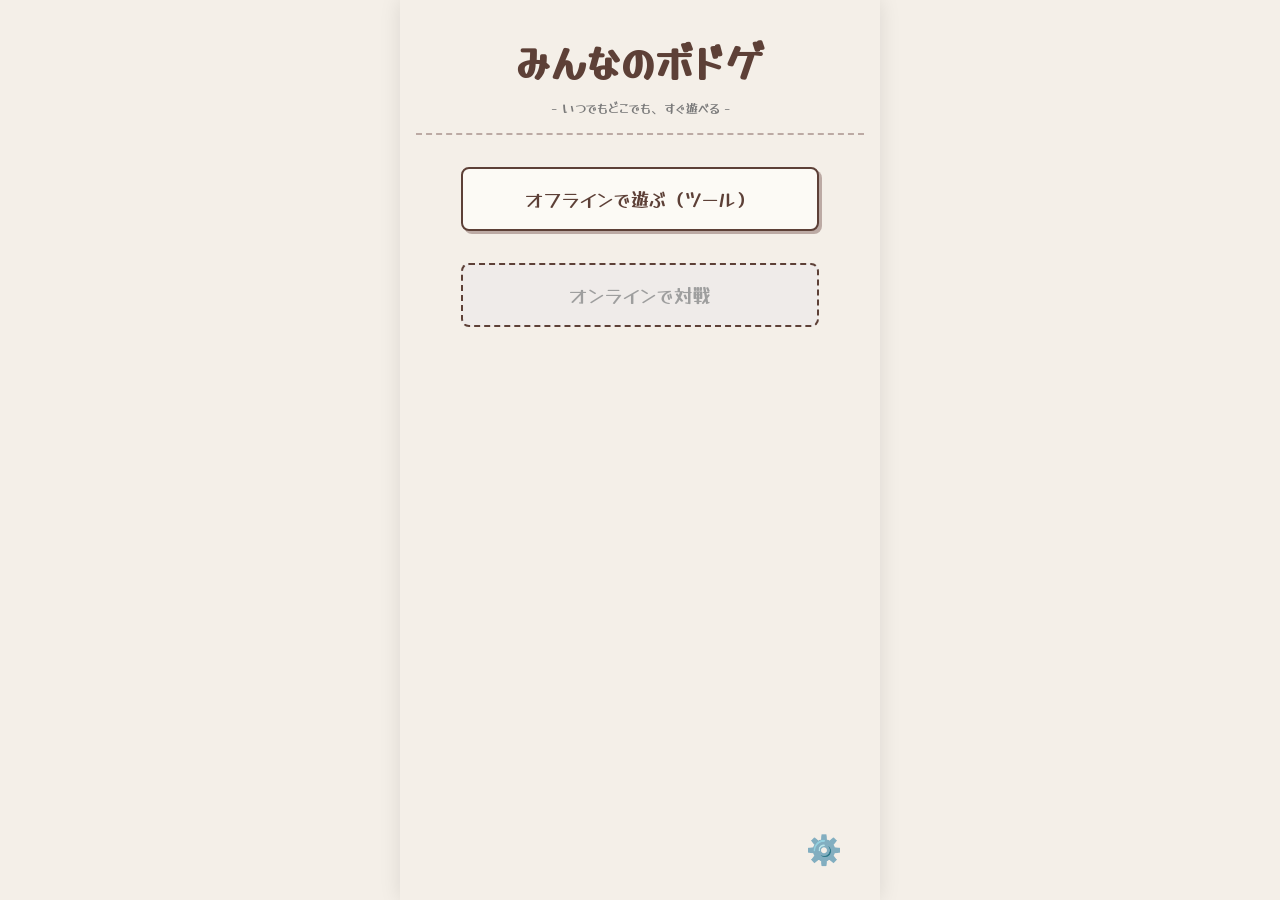
==== index.html @ eca42853 "初回コミット" ====
<!DOCTYPE html>
<html lang="ja">
<head>
    <meta charset="UTF-8">
    <meta name="viewport" content="width=device-width, initial-scale=1.0">
    <title>みんなのボドゲ</title>
    <link rel="stylesheet" href="style.css">
    <link rel="preconnect" href="https://fonts.googleapis.com">
    <link rel="preconnect" href="https://fonts.gstatic.com" crossorigin>
    <link href="https://fonts.googleapis.com/css2?family=Yusei+Magic&display=swap" rel="stylesheet">
</head>
<body>
    <div id="app-container">
        <!-- トップページ -->
        <div id="page-top" class="page active">
            <header><h1>みんなのボドゲ</h1><p>- いつでもどこでも、すぐ遊べる -</p></header>
            <main>
                <button data-goto="page-select" class="main-button">オフラインで遊ぶ（ツール）</button>
                <button class="main-button disabled" disabled>オンラインで対戦</button>
            </main>
            <footer><button data-goto="page-settings" class="icon-button">⚙️</button></footer>
        </div>
        <!-- ゲーム選択ページ -->
        <div id="page-select" class="page">
            <header><button data-goto="page-top" class="back-button">&lt; 戻る</button><h2>どのゲーム？</h2></header>
            <main>
                <button data-goto="page-ws-mode-select" class="main-button">🎲 ワードスナイパー</button>
                <button data-goto="page-ito" class="main-button">🔢 I T O</button>
                <button data-goto="page-bob-jiten" class="main-button">🗣️ ボブジテン</button>
                <button data-goto="page-cat-choco" class="main-button">🍫 キャット＆チョコレート</button>
                <button data-goto="page-stack-ttt" class="main-button">👑 スタック三目並べ</button>
                <button data-goto="page-word-wolf" class="main-button">🐺 ワードウルフ</button>
                <button data-goto="page-quiz-iisen" class="main-button">🎯 いいセン行きまSHOW！</button>
                <button data-goto="page-make-ten-mode-select" class="main-button">🔟 10パズル</button>
            </main>
        </div>
        
        <!-- プレイヤー名設定画面 (汎用) -->
        <div id="page-player-setup" class="page">
            <header><button id="player-setup-back-btn" class="back-button">&lt; 戻る</button><h2>プレイヤー設定</h2></header>
            <main>
                <div id="player-names-container"></div>
                <button id="player-setup-confirm-btn" class="main-button">ゲーム開始</button>
            </main>
        </div>

        <!-- ワードスナイパー モード選択 -->
        <div id="page-ws-mode-select" class="page">
            <header><button data-goto="page-select" class="back-button">&lt; 戻る</button><h2>ワードスナイパー</h2></header>
            <main><p>どのモードで遊びますか？</p><button data-goto="page-word-sniper" data-mode="normal" class="main-button">ノーマル</button><button data-goto="page-word-sniper" data-mode="kids" class="main-button">キッズ</button></main>
        </div>
        <!-- ワードスナイパー プレイ画面 -->
        <div id="page-word-sniper" class="page">
            <header><button data-goto="page-ws-mode-select" class="back-button">&lt; 戻る</button><h2 id="ws-header-title">ワードスナイパー</h2></header>
            <main>
                <div class="card fixed-height"><div class="card-title">お題</div><p id="ws-topic"></p></div>
                <div class="card fixed-height"><div class="card-title">文字</div><p id="ws-char"></p></div>
                <div class="ingame-options"><label><input type="checkbox" id="ws-opt-dakuon" checked> 濁音</label><label><input type="checkbox" id="ws-opt-handakuon" checked> 半濁音</label><label><input type="checkbox" id="ws-opt-youon" checked> 拗音(ゃ)</label></div>
                <button id="ws-draw" class="main-button">次のカードをめくる</button>
                <div class="bottom-fixed-area">
                    <div id="ws-scoreboard" class="scoreboard-container"></div>
                    <div class="player-config-area"><p>参加人数</p><div class="number-input-wrapper"><button class="num-btn minus">-</button><input type="number" id="ws-player-count" min="2" max="10" value="4"><button class="num-btn plus">+</button></div></div>
                </div>
            </main>
        </div>
        <!-- ITO -->
        <div id="page-ito" class="page">
            <header><button data-goto="page-select" class="back-button">&lt; 戻る</button><h2>I T O</h2></header>
            <main id="ito-main">
                <div id="ito-setup">
                    <p>プレイ人数を入力してください</p>
                    <div class="number-input-wrapper"><button class="num-btn minus">-</button><input type="number" id="ito-player-count" min="2" max="10" value="4"><button class="num-btn plus">+</button></div>
                    <button id="ito-start-setup" class="main-button">プレイヤー名を設定</button>
                </div>
                <div id="ito-check" class="hidden">
                    <p><span id="ito-current-player"></span>さん、数字を確認</p>
                    <button id="ito-show-number" class="main-button">あなたの数字を見る</button>
                    <p id="ito-number-display" class="large-text hidden"></p>
                    <button id="ito-confirm-number" class="main-button hidden">確認しました</button>
                </div>
                <div id="ito-theme" class="hidden">
                    <div class="card"><div class="card-title">お題</div><p id="ito-theme-display"></p></div>
                    <div id="ito-scoreboard" class="scoreboard-container"></div>
                    <button id="ito-new-theme" class="main-button">新しいお題</button>
                    <button id="ito-reset" class="sub-button">ゲームをリセット</button>
                </div>
            </main>
        </div>
        <!-- ボブジテン -->
        <div id="page-bob-jiten" class="page">
             <header><button data-goto="page-select" class="back-button">&lt; 戻る</button><h2>ボブジテン</h2></header>
            <main>
                <div class="card"><div class="card-title">お題</div><p id="bj-topic"></p></div>
                <div id="bj-special-card" class="card hidden"><div class="card-title">特殊お題</div><p id="bj-special-topic"></p></div>
                <div class="ingame-options single-option"><label><input type="checkbox" id="bj-opt-special" checked> 特殊お題あり</label></div>
                <button id="bj-draw" class="main-button">次のお題へ</button>
                <div class="bottom-fixed-area">
                    <div id="bj-scoreboard" class="scoreboard-container"></div>
                    <div class="player-config-area"><p>参加人数</p><div class="number-input-wrapper"><button class="num-btn minus">-</button><input type="number" id="bj-player-count" min="2" max="10" value="4"><button class="num-btn plus">+</button></div></div>
                </div>
            </main>
        </div>
        <!-- キャット＆チョコレート -->
        <div id="page-cat-choco" class="page">
             <header><button data-goto="page-select" class="back-button">&lt; 戻る</button><h2>キャット＆チョコレート</h2></header>
            <main class="compact-main">
                <div class="card"><div class="card-title">イベント</div><p id="cc-event"></p></div>
                <div class="card"><div class="card-title">必要アイテム数</div><p id="cc-item-count"></p></div>
                <div class="card-group-title">手札アイテム</div>
                <div id="cc-items-hand"></div>
                <button id="cc-draw" class="main-button">次のラウンド</button>
                <div class="bottom-fixed-area">
                    <div id="cc-scoreboard" class="scoreboard-container"></div>
                    <div class="player-config-area"><p>参加人数</p><div class="number-input-wrapper"><button class="num-btn minus">-</button><input type="number" id="cc-player-count" min="2" max="10" value="4"><button class="num-btn plus">+</button></div></div>
                </div>
            </main>
        </div>
        <!-- スタック三目並べ -->
        <div id="page-stack-ttt" class="page">
            <header>
                <button data-goto="page-select" class="back-button">&lt; 戻る</button>
                <h2>スタック三目並べ</h2>
                <button id="sttt-header-reset" class="header-icon-button">🔄</button>
            </header>
            <main class="sttt-main">
                <div id="sttt-player2-area" class="sttt-player-area">
                    <div class="sttt-hand-container"><div class="sttt-hand-stack" data-player="2" data-size="L"></div><div class="sttt-hand-stack" data-player="2" data-size="M"></div><div class="sttt-hand-stack" data-player="2" data-size="S"></div></div>
                </div>
                <div id="sttt-board-wrapper">
                    <div id="sttt-info"></div>
                    <div id="sttt-board"></div>
                </div>
                <div id="sttt-player1-area" class="sttt-player-area active-player">
                    <div class="sttt-hand-container"><div class="sttt-hand-stack" data-player="1" data-size="L"></div><div class="sttt-hand-stack" data-player="1" data-size="M"></div><div class="sttt-hand-stack" data-player="1" data-size="S"></div></div>
                </div>
                <button id="sttt-reset" class="main-button hidden">もう一度遊ぶ</button>
            </main>
        </div>
        
        <!-- ワードウルフ ページ -->
        <div id="page-word-wolf" class="page">
            <header><button data-goto="page-select" class="back-button">&lt; 戻る</button><h2>ワードウルフ</h2></header>
            <main id="ww-main">
                <div id="ww-setup">
                    <p>プレイ人数</p>
                    <div class="number-input-wrapper"><button class="num-btn minus">-</button><input type="number" id="ww-player-count" min="3" max="10" value="4"><button class="num-btn plus">+</button></div>
                    <p>議論時間</p>
                    <select id="ww-time-select">
                        <option value="30">30秒</option>
                        <option value="60">1分</option>
                        <option value="90">1分30秒</option>
                        <option value="120">2分</option>
                        <option value="150">2分30秒</option>
                        <option value="180" selected>3分</option>
                        <option value="210">3分30秒</option>
                        <option value="240">4分</option>
                        <option value="270">4分30秒</option>
                        <option value="300">5分</option>
                    </select>
                    <button id="ww-start-setup" class="main-button">プレイヤー名を設定</button>
                </div>
                <div id="ww-check" class="hidden"><p><span id="ww-current-player"></span>さん、お題を確認</p><button id="ww-show-word" class="main-button">あなたのお題を見る</button><p id="ww-word-display" class="large-text hidden"></p><button id="ww-confirm-word" class="main-button hidden">確認しました</button></div>
                <div id="ww-discuss" class="hidden"><p>お題について話し合おう！</p><div id="ww-timer" class="large-text">03:00</div><button id="ww-timer-start" class="main-button">タイマースタート</button><button id="ww-show-result" class="main-button">結果発表へ</button></div>
                <div id="ww-result" class="hidden"><h2>結果発表</h2><ul id="ww-result-list"></ul><div id="ww-scoreboard" class="scoreboard-container"></div><button id="ww-reset" class="main-button">もう一度遊ぶ</button></div>
            </main>
        </div>
        
        <!-- いいセン行きまSHOW！ ページ -->
        <div id="page-quiz-iisen" class="page">
            <header><button data-goto="page-select" class="back-button">&lt; 戻る</button><h2>いいセン行きまSHOW！</h2></header>
            <main id="qis-main">
                <div id="qis-setup">
                    <p>プレイ人数</p>
                    <div class="number-input-wrapper"><button class="num-btn minus">-</button><input type="number" id="qis-player-count" min="2" max="10" value="4"><button class="num-btn plus">+</button></div>
                    <button id="qis-start-setup" class="main-button">プレイヤー名を設定</button>
                </div>
                <div id="qis-game" class="hidden">
                    <div class="card"><div class="card-title">お題</div><p id="qis-question-display"></p></div>
                    <div class="card">
                        <div class="card-title">回答入力 (全員の数字をスペースやカンマ区切りで入力)</div>
                        <textarea id="qis-calc-input" rows="3" placeholder="例: 10 25 50 80"></textarea>
                        <button id="qis-calc-button" class="sub-button">中央値を計算</button>
                        <p id="qis-calc-result"></p>
                    </div>
                    <button id="qis-new-question" class="main-button">次のお題</button>
                    <div id="qis-scoreboard" class="scoreboard-container"></div>
                    <button id="qis-reset" class="sub-button">ゲームをリセット</button>
                </div>
            </main>
        </div>

        <!-- 10パズル モード選択 -->
        <div id="page-make-ten-mode-select" class="page">
            <header><button data-goto="page-select" class="back-button">&lt; 戻る</button><h2>10パズル</h2></header>
            <main>
                <p>どの難易度で遊びますか？</p>
                <button data-goto="page-make-ten" data-difficulty="easiest" class="main-button">もっともかんたん (+,-だけ/マイナスなし)</button>
                <button data-goto="page-make-ten" data-difficulty="easy" class="main-button">かんたん (+と-だけ)</button>
                <button data-goto="page-make-ten" data-difficulty="hard" class="main-button">むずかしい (×と÷も使う)</button>
            </main>
        </div>
        <!-- 10パズル プレイ画面 -->
        <div id="page-make-ten" class="page">
            <header><button data-goto="page-make-ten-mode-select" class="back-button">&lt; 戻る</button><h2 id="mt-header-title">10パズル</h2></header>
            <main>
                <div class="card"><div class="card-title">この4つの数字で10を作ろう！</div><div id="mt-numbers"></div></div>
                <div id="mt-answer-area" class="hidden"><div class="card-title">答えの例</div><ul id="mt-answer-list"></ul></div>
                <button id="mt-show-answer" class="sub-button">答えを見る</button>
                <button id="mt-draw" class="main-button">次の問題</button>
            </main>
        </div>

        <!-- 設定ページ -->
        <div id="page-settings" class="page">
            <header><button data-goto="page-top" class="back-button">&lt; 戻る</button><h2>お題の管理</h2></header>
            <main><div id="settings-tabs"><button class="tab-button active" data-game="ワードスナイパー">ワードスナイパー</button><button class="tab-button" data-game="ITO">ITO</button><button class="tab-button" data-game="ボブジテン">ボブジテン</button><button class="tab-button" data-game="キャット＆チョコレート">キャット＆チョコレート</button><button class="tab-button" data-game="ワードウルフ">ワードウルフ</button><button class="tab-button" data-game="クイズいいセン行きまSHOW！">いいセン</button></div><div id="settings-sub-tabs" class="hidden"></div><div id="settings-editor"><div class="settings-add-form"><input type="text" id="new-theme-input" placeholder="新しいお題/アイテムを入力..."><button id="add-theme-button">追加</button></div><ul id="settings-list"></ul></div><div class="settings-import-export"><p>CSVファイルでの入出力 (表示中リストのみ)</p><label for="csv-import" class="main-button sub-button">CSVをインポート</label><input type="file" id="csv-import" class="hidden" accept=".csv"><button id="csv-export" class="main-button sub-button">CSVをエクスポート</button></div></main>
        </div>
    </div>
    <script src="themes.js"></script>
    <script src="script.js"></script>
</body>
</html>
---- style.css ----
:root { --bg-color: #F4EFE8; --text-color: #5D4037; --card-bg-color: #FCFAF5; --border-color: #BCAAA4; --font-family: 'Yusei Magic', sans-serif; }
html, body { height: 100%; margin: 0; padding: 0; overflow: hidden; }
body { background-color: var(--bg-color); font-family: var(--font-family); color: var(--text-color); display: flex; justify-content: center; height: 100%; }
#app-container { width: 100%; max-width: 480px; height: 100%; background-color: var(--bg-color); box-shadow: 0 0 20px rgba(0,0,0,0.1); position: relative; display: flex; flex-direction: column; }
.page { display: none; flex-direction: column; flex-grow: 1; padding: 1rem; box-sizing: border-box; overflow-y: auto; }
.page.active { display: flex; }
header { text-align: center; padding: 1rem 0; border-bottom: 2px dashed var(--border-color); position: relative; flex-shrink: 0; }
header h1 { margin: 0; font-size: 2.5rem; }
header p { margin: 0.5rem 0 0; font-size: 0.8rem; color: #7A7A7A; }
header h2 { margin: 0; font-size: 1.5rem; }
main { flex-grow: 1; padding: 1rem 0; text-align: center; display: flex; flex-direction: column; }
footer { padding: 1rem; position: relative; display: flex; justify-content: flex-end; align-items: center; flex-shrink: 0; }
.main-button { display: block; width: 80%; margin: 1rem auto; padding: 1rem; font-family: var(--font-family); font-size: 1.2rem; color: var(--text-color); background-color: var(--card-bg-color); border: 2px solid var(--text-color); border-radius: 8px; cursor: pointer; box-shadow: 3px 3px 0px var(--border-color); transition: all 0.1s ease; flex-shrink: 0; }
.main-button:active { transform: translate(3px, 3px); box-shadow: none; }
.main-button.disabled { border-style: dashed; color: #9E9E9E; background-color: #EFEBE9; box-shadow: none; cursor: not-allowed; }
.sub-button { display: block; width: 60%; font-size: 1rem; padding: 0.8rem; margin: 1rem auto; }
.back-button { position: absolute; left: 1rem; top: 50%; transform: translateY(-50%); background: none; border: none; font-size: 1.5rem; color: var(--text-color); cursor: pointer; font-family: sans-serif; }
.icon-button { background: none; border: none; font-size: 1.8rem; color: var(--text-color); cursor: pointer; }
.header-icon-button { position: absolute; right: 1rem; top: 50%; transform: translateY(-50%); background: none; border: none; font-size: 1.5rem; color: var(--text-color); cursor: pointer; }
.card { background-color: var(--card-bg-color); border: 2px solid var(--text-color); border-radius: 8px; padding: 1rem; margin: 1rem auto; box-shadow: 3px 3px 0px var(--border-color); flex-shrink: 0; }
.card.fixed-height { height: 150px; display: flex; flex-direction: column; justify-content: center; box-sizing: border-box; }
.card-title { font-size: 0.9rem; border-bottom: 1px dashed var(--border-color); margin-bottom: 1rem; padding-bottom: 0.5rem; }
.card p, .large-text { font-size: 2rem; margin: 0; min-height: 2.5rem; word-break: break-word; }
.hidden { display: none !important; }
input[type="number"], select, textarea { font-size: 1.5rem; width: 100px; text-align: center; border: 2px solid var(--border-color); border-radius: 8px; padding: 0.5rem; margin-bottom: 1rem; font-family: sans-serif; }
select { width: auto; }
textarea { width: 90%; font-size: 1rem; text-align: left; padding: 0.8rem; margin-top: 1rem; }
.number-input-wrapper { display: flex; justify-content: center; align-items: center; gap: 10px; }
.num-btn { width: 40px; height: 40px; font-size: 1.5rem; border-radius: 50%; border: 2px solid var(--text-color); background-color: var(--card-bg-color); cursor: pointer; }
#ww-timer { font-family: monospace; font-size: 2.5rem; margin: 1.5rem 0; }
#bj-special-card { background-color: #FFF9C4; }
.compact-main { padding: 0.5rem 0; }
.compact-main .card { margin: 0.6rem auto; padding: 0.8rem; }
.compact-main .card p { font-size: 1.2rem; min-height: 1.5rem; }
.compact-main .card-group-title { margin-top: 0.8rem; }
#cc-items-hand { display: flex; flex-direction: column; gap: 0.5rem; }
.compact-main #cc-items-hand .card { font-size: 1rem; padding: 0.6rem; margin: 0 auto; width: 80%; }
.compact-main #cc-draw { margin-top: 1rem; }
#settings-tabs, #settings-sub-tabs { display: flex; flex-wrap: wrap; margin-bottom: 1rem; }
.tab-button, .sub-tab-button { flex: 1 1 auto; padding: 0.8rem 0.5rem; font-size: 0.9rem; background: var(--card-bg-color); border: 2px solid var(--border-color); border-bottom: none; border-radius: 8px 8px 0 0; cursor: pointer; }
.tab-button.active, .sub-tab-button.active { background: var(--bg-color); border-color: var(--text-color); border-bottom: 2px solid var(--bg-color); position: relative; top: 2px; }
#settings-sub-tabs { margin-top: -1rem; margin-bottom: 1rem; }
.settings-add-form { display: flex; gap: 0.5rem; margin-bottom: 1rem; }
#new-theme-input { flex-grow: 1; border: 2px solid var(--border-color); border-radius: 8px; padding: 0.8rem; font-family: sans-serif; font-size: 1rem; }
#add-theme-button { padding: 0.8rem 1rem; border-radius: 8px; border: 2px solid var(--text-color); background: var(--card-bg-color); cursor: pointer; font-family: var(--font-family); }
#settings-list { list-style: none; padding: 0; margin: 0; max-height: 35vh; overflow-y: auto; border: 2px solid var(--border-color); border-radius: 8px; background: var(--card-bg-color); }
#settings-list li { display: flex; align-items: center; justify-content: space-between; padding: 0.5rem 0.8rem; border-bottom: 1px solid var(--border-color); text-align: left; font-family: sans-serif; font-size: 0.9rem; }
#settings-list li:last-child { border-bottom: none; }
.theme-text { flex-grow: 1; margin-right: 1rem; word-break: break-all; }
.theme-actions button { background: none; border: 1px solid var(--border-color); border-radius: 4px; cursor: pointer; margin-left: 0.5rem; padding: 0.3rem 0.5rem; }
.settings-import-export { margin-top: 1.5rem; border-top: 2px dashed var(--border-color); padding-top: 1rem; }
.settings-import-export p { font-size: 0.9rem; margin-bottom: 0.5rem; }
.ingame-options { display: flex; justify-content: center; gap: 1.5rem; margin-bottom: 1rem; flex-shrink: 0; }
.ingame-options.single-option { margin-bottom: 0; }
.ingame-options label { font-family: sans-serif; font-size: 0.9rem; display: flex; align-items: center; }
.sttt-main { display: flex; flex-direction: column; justify-content: space-between; height: 100%; padding: 0; }
#sttt-info { font-family: sans-serif; font-size: clamp(1rem, 3.5vmin, 1.2rem); height: 1.8rem; font-weight: bold; flex-shrink: 0; margin-bottom: 5px; }
#sttt-info.player1 { color: #E65100; }
#sttt-info.player2 { color: #0D47A1; }
#sttt-board-wrapper { flex-grow: 1; flex-shrink: 1; min-height: 0; display: flex; flex-direction: column; justify-content: center; }
#sttt-board { display: grid; grid-template-columns: repeat(3, 1fr); gap: 8px; width: 100%; max-width: min(80vw, 40vh, 320px); margin: 0 auto; aspect-ratio: 1 / 1; }
.sttt-cell { width: 100%; aspect-ratio: 1 / 1; background-color: var(--card-bg-color); border: 2px solid var(--border-color); border-radius: 8px; display: flex; justify-content: center; align-items: center; cursor: pointer; position: relative; transition: all 0.2s; }
.sttt-cell.highlight { border-color: #FFC107; box-shadow: 0 0 8px #FFC107; }
.sttt-piece { border-radius: 50%; box-shadow: 1px 1px 4px rgba(0,0,0,0.2); transition: all 0.2s; pointer-events: none; }
.sttt-cell .sttt-piece { position: absolute; }
.sttt-piece.size-L { width: 95%; height: 95%; }
.sttt-piece.size-M { width: 70%; height: 70%; }
.sttt-piece.size-S { width: 45%; height: 45%; }
.sttt-piece.player1.size-L { background-color: #E65100; }
.sttt-piece.player1.size-M { background-color: #FF9800; }
.sttt-piece.player1.size-S { background-color: #FFB74D; }
.sttt-piece.player2.size-L { background-color: #0D47A1; }
.sttt-piece.player2.size-M { background-color: #2196F3; }
.sttt-piece.player2.size-S { background-color: #64B5F6; }
.sttt-player-area { padding: 0.5rem; border-radius: 8px; border: 2px solid transparent; transition: all 0.2s; margin: 5px 0; flex-shrink: 0; }
.sttt-player-area.active-player { border-color: var(--text-color); background-color: rgba(255,255,255,0.3); }
#sttt-player1-area { border-bottom: 4px solid #E65100 !important; }
#sttt-player2-area { border-top: 4px solid #0D47A1 !important; }
.sttt-hand-container { display: flex; justify-content: space-around; align-items: center; }
.sttt-hand-stack { width: 30%; max-width: 80px; aspect-ratio: 1/1; display: flex; flex-direction: column-reverse; justify-content: flex-start; align-items: center; position: relative; cursor: pointer; border-radius: 8px; }
.sttt-hand-stack .sttt-piece { position: relative; }
.sttt-hand-stack.selected { background-color: rgba(255, 235, 59, 0.3); }
.sttt-hand-stack:after { content: attr(data-size); font-family: var(--font-family); position: absolute; bottom: -5px; font-size: 1rem; }
#sttt-reset { margin-top: 1rem; }
#ww-result-list, #mt-answer-list { list-style: none; padding: 0; margin: 1rem auto; width: 90%; font-family: sans-serif; }
#ww-result-list li, #mt-answer-list li { background: var(--card-bg-color); border: 2px solid var(--border-color); border-radius: 8px; padding: 0.8rem; margin-bottom: 0.5rem; font-size: 1rem; }
#ww-result-list .role { font-weight: bold; color: #d32f2f; }
#qis-calc-result { margin-top: 1rem; font-family: sans-serif; font-weight: bold; font-size: 1rem; }
#mt-numbers { display: flex; justify-content: space-around; padding: 1rem 0; }
.mt-number-box { width: 60px; height: 60px; line-height: 60px; background-color: var(--bg-color); border: 2px solid var(--text-color); border-radius: 8px; font-size: 2.5rem; }
#mt-answer-list { max-height: 15vh; overflow-y: auto; }
#player-names-container .player-name-input { display: flex; align-items: center; justify-content: center; margin-bottom: 1rem; }
#player-names-container label { font-family: sans-serif; margin-right: 10px; }
#player-names-container input { font-size: 1.2rem; width: 60%; border: 2px solid var(--border-color); border-radius: 8px; padding: 0.5rem; }
.bottom-fixed-area { margin-top: auto; padding-top: 1rem; flex-shrink: 0; }
.player-config-area { margin-top: 1rem; border-top: 2px dashed var(--border-color); padding-top: 1rem; }
.player-config-area p { font-size: 1rem; margin-bottom: 0.5rem; }
.scoreboard-container { margin-top: 1rem; border-top: 2px dashed var(--border-color); padding-top: 1rem; }
.scoreboard-list { list-style: none; padding: 0; margin: 0; }
.scoreboard-list li { font-family: sans-serif; background: var(--card-bg-color); border: 1px solid var(--border-color); border-radius: 8px; padding: 0.5rem 1rem; margin-bottom: 0.5rem; display: flex; justify-content: space-between; align-items: center; }
.player-name { font-weight: bold; flex: 1; text-align: left; }
.player-score { font-size: 0.9rem; margin: 0 1rem; }
.score-controls { display: flex; gap: 0.5rem; }
.score-btn { width: 30px; height: 30px; border-radius: 50%; border: 2px solid var(--text-color); background-color: var(--bg-color); cursor: pointer; font-size: 1.2rem; line-height: 1; }
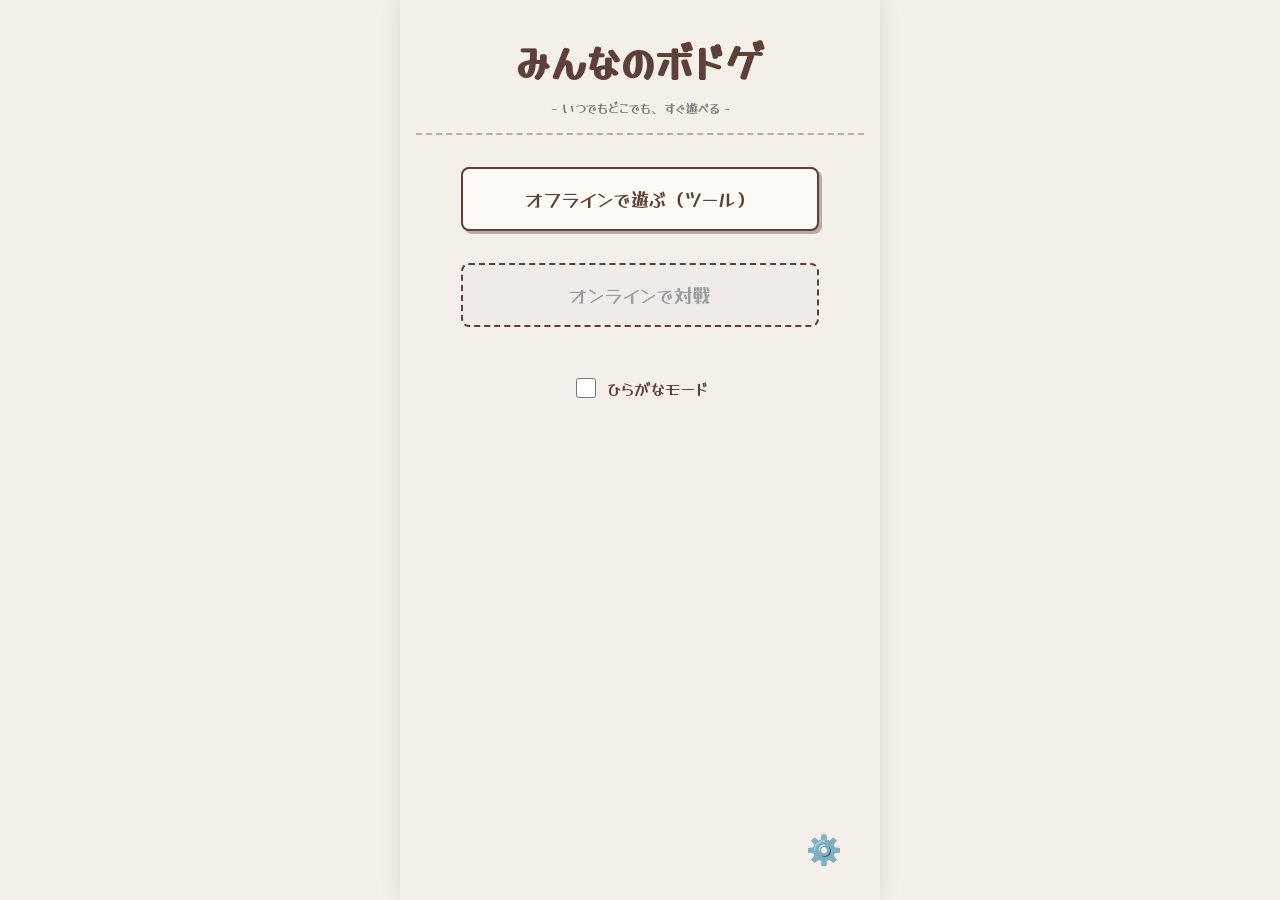
==== commit c0b0d688: "Update board game app with improvements" ====
--- a/index.html
+++ b/index.html
@@ -17,6 +17,12 @@
             <main>
                 <button data-goto="page-select" class="main-button">オフラインで遊ぶ（ツール）</button>
                 <button class="main-button disabled" disabled>オンラインで対戦</button>
+                <div class="hiragana-mode-toggle">
+                    <label>
+                        <input type="checkbox" id="hiragana-mode-checkbox">
+                        <span>ひらがなモード</span>
+                    </label>
+                </div>
             </main>
             <footer><button data-goto="page-settings" class="icon-button">⚙️</button></footer>
         </div>
@@ -24,14 +30,38 @@
         <div id="page-select" class="page">
             <header><button data-goto="page-top" class="back-button">&lt; 戻る</button><h2>どのゲーム？</h2></header>
             <main>
-                <button data-goto="page-ws-mode-select" class="main-button">🎲 ワードスナイパー</button>
-                <button data-goto="page-ito" class="main-button">🔢 I T O</button>
-                <button data-goto="page-bob-jiten" class="main-button">🗣️ ボブジテン</button>
-                <button data-goto="page-cat-choco" class="main-button">🍫 キャット＆チョコレート</button>
-                <button data-goto="page-stack-ttt" class="main-button">👑 スタック三目並べ</button>
-                <button data-goto="page-word-wolf" class="main-button">🐺 ワードウルフ</button>
-                <button data-goto="page-quiz-iisen" class="main-button">🎯 いいセン行きまSHOW！</button>
-                <button data-goto="page-make-ten-mode-select" class="main-button">🔟 10パズル</button>
+                <div class="game-button-row">
+                    <button data-goto="page-ws-mode-select" class="main-button">🎲 ワードスナイパー</button>
+                    <button class="rule-button" data-game="word-sniper">？</button>
+                </div>
+                <div class="game-button-row">
+                    <button data-goto="page-ito" class="main-button">🔢 I T O</button>
+                    <button class="rule-button" data-game="ito">？</button>
+                </div>
+                <div class="game-button-row">
+                    <button data-goto="page-bob-jiten" class="main-button">🗣️ ボブジテン</button>
+                    <button class="rule-button" data-game="bob-jiten">？</button>
+                </div>
+                <div class="game-button-row">
+                    <button data-goto="page-cat-choco" class="main-button">🍫 キャット＆チョコレート</button>
+                    <button class="rule-button" data-game="cat-choco">？</button>
+                </div>
+                <div class="game-button-row">
+                    <button data-goto="page-stack-ttt" class="main-button">👑 スタック三目並べ</button>
+                    <button class="rule-button" data-game="stack-ttt">？</button>
+                </div>
+                <div class="game-button-row">
+                    <button data-goto="page-word-wolf" class="main-button">🐺 ワードウルフ</button>
+                    <button class="rule-button" data-game="word-wolf">？</button>
+                </div>
+                <div class="game-button-row">
+                    <button data-goto="page-quiz-iisen" class="main-button">🎯 いいセン行きまSHOW！</button>
+                    <button class="rule-button" data-game="quiz-iisen">？</button>
+                </div>
+                <div class="game-button-row">
+                    <button data-goto="page-make-ten-mode-select" class="main-button">🔟 10パズル</button>
+                    <button class="rule-button" data-game="make-ten">？</button>
+                </div>
             </main>
         </div>
         
--- a/style.css
+++ b/style.css
@@ -101,4 +101,19 @@
 .player-name { font-weight: bold; flex: 1; text-align: left; }
 .player-score { font-size: 0.9rem; margin: 0 1rem; }
 .score-controls { display: flex; gap: 0.5rem; }
-.score-btn { width: 30px; height: 30px; border-radius: 50%; border: 2px solid var(--text-color); background-color: var(--bg-color); cursor: pointer; font-size: 1.2rem; line-height: 1; }+.score-btn { width: 30px; height: 30px; border-radius: 50%; border: 2px solid var(--text-color); background-color: var(--bg-color); cursor: pointer; font-size: 1.2rem; line-height: 1; }
+
+/* ひらがなモード */
+.hiragana-mode-toggle { margin-top: 2rem; display: flex; justify-content: center; }
+.hiragana-mode-toggle label { display: flex; align-items: center; gap: 0.5rem; font-size: 1rem; cursor: pointer; }
+.hiragana-mode-toggle input[type="checkbox"] { width: 20px; height: 20px; cursor: pointer; }
+
+/* ゲーム選択画面のレイアウト */
+.game-button-row { display: flex; align-items: center; gap: 0.5rem; width: 85%; margin: 1rem auto; }
+.game-button-row .main-button { width: 100%; margin: 0; flex: 1; }
+.rule-button { width: 40px; height: 40px; min-width: 40px; flex-shrink: 0; border-radius: 50%; border: 2px solid var(--text-color); background-color: var(--card-bg-color); cursor: pointer; font-size: 1.2rem; font-weight: bold; display: flex; align-items: center; justify-content: center; transition: all 0.1s ease; }
+.rule-button:active { transform: scale(0.95); }
+
+/* プレイヤー名をクリック可能に */
+.player-name { cursor: pointer; user-select: none; }
+.player-name:hover { text-decoration: underline; }
